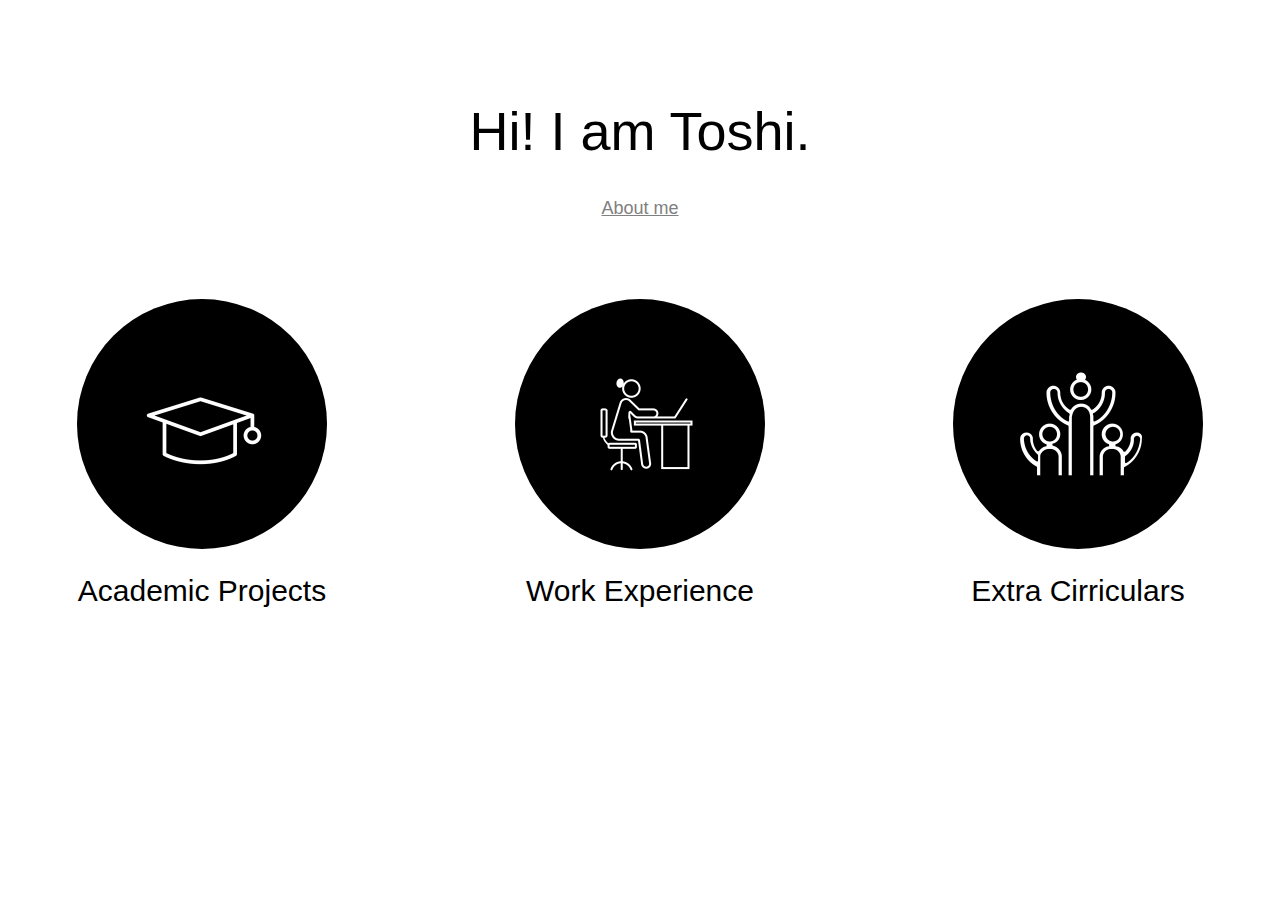
==== index.html @ 02c3881b "changes for warning" ====
<!doctype html>
<html lang="en">
  <head>
  <title>Toshi Gupta</title>
  <meta charset="UTF-8">
  <meta name="viewport" content="width=device-width">
  <style>
    body#root div h1 {
      font-size: 54px;
      font-weight: 500;
      margin-top: 100px;
      color: black;
      text-align: center;
      font-family:'Lucida Sans', 'Lucida Sans Regular', 'Lucida Grande', 'Lucida Sans Unicode', Geneva, Verdana, sans-serif
    }
    div#grid div a img {
      width: 250px;
      max-height: 400px;
      display: block;
      margin-left: auto;
      margin-right: auto;
      border-radius: 50%;
    }
    #grid {
      margin: 80px auto;
      display: grid;
      grid-column-gap: 50px;
      grid-template-columns: auto auto auto;
    }
    div#grid div a h2 {
      font-size: 30px;
      font-weight: 200;
      color: black;
      text-align: center;
      font-family:'Lucida Sans', 'Lucida Sans Regular', 'Lucida Grande', 'Lucida Sans Unicode', Geneva, Verdana, sans-serif
    }
    body#root div a{
      text-decoration: underline;
      font-size: 18px;
      color: grey;
      text-align:center;
      display:block;
      font-family: 'Lucida Sans', 'Lucida Sans Regular', 'Lucida Grande', 'Lucida Sans Unicode', Geneva, Verdana, sans-serif
    }
    div#grid div a {
      text-decoration: none;
    }
  </style>
  </head>
  
  <body id="root">
    <div>
      <h1 class="name"> Hi! I am Toshi.</h1>
      <a href="aboutme.html">About me</a>
      <div id="grid">
        <div>
            <a href="academia.html">
                <img src="./academics.png" alt="Academic Projects"/>
                <h2>Academic Projects</h2>
            </a>
        </div>
        <div>
            <a href="work.html">
            <img src="./work-experience.png" alt="Work Experience" />
            <h2>Work Experience</h2>
            </a>
          </div>
          <div>
              <a href="extra.html">
              <img src="./volunteer.png" alt="Extra Cirricular" />
              <h2>Extra Cirriculars</h2>
              </a>
          </div>
      </div>
    </div>

    <script src="index.js"></script>
</body>
</html>
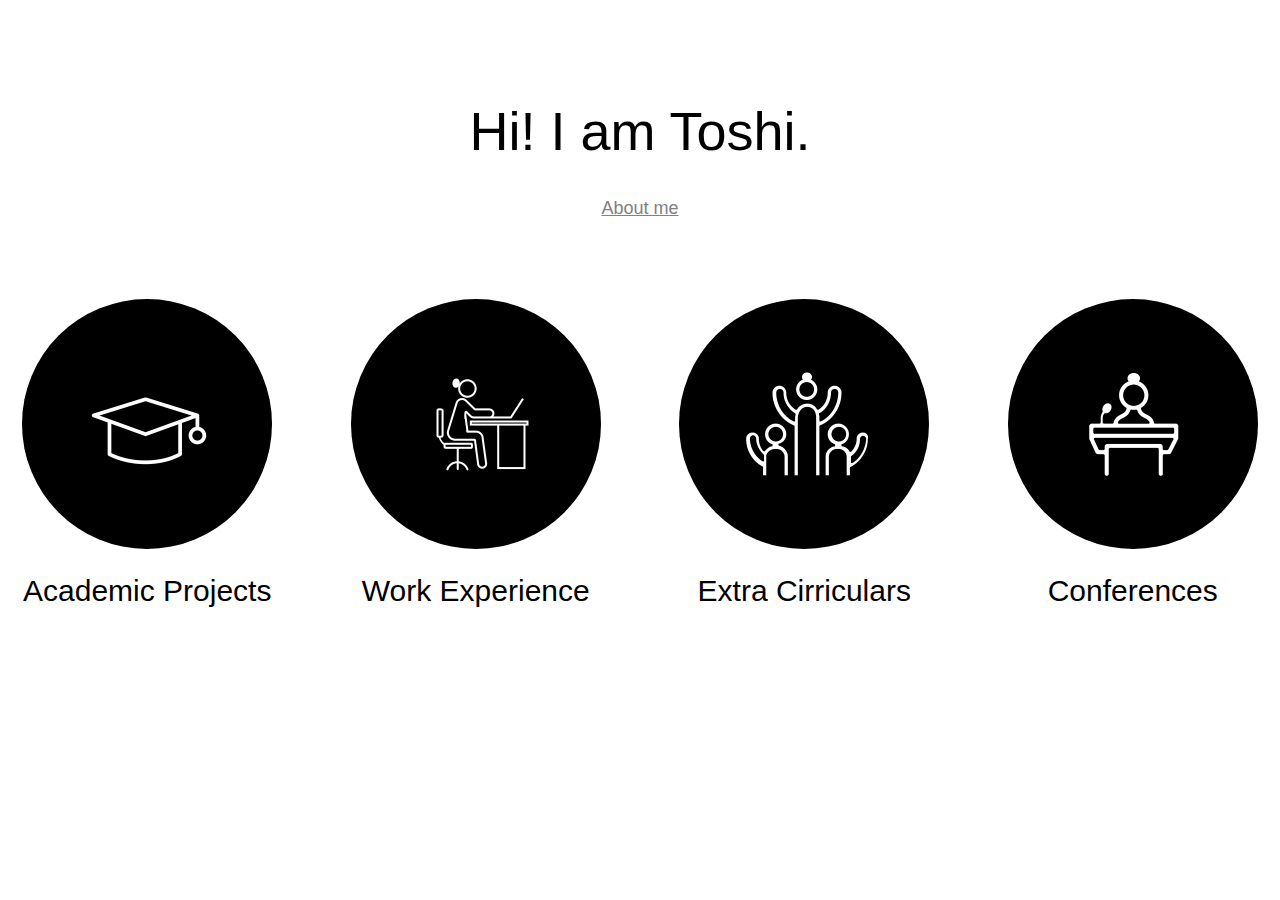
==== commit 123ec365: "final touch ups" ====
--- a/index.html
+++ b/index.html
@@ -25,7 +25,12 @@
       margin: 80px auto;
       display: grid;
       grid-column-gap: 50px;
-      grid-template-columns: auto auto auto;
+      grid-template-columns: repeat(auto-fill, minmax(250px, 1fr));
+    }
+    div#grid div a img:hover{
+      box-shadow: 0 5px 15px rgba(0,0,0,0.9);
+      opacity: 1;
+      transition: opacity 0.3s ease-in-out;
     }
     div#grid div a h2 {
       font-size: 30px;
@@ -71,6 +76,12 @@
               <h2>Extra Cirriculars</h2>
               </a>
           </div>
+          <div>
+              <a href="conferences.html">
+              <img src="./speaker.png" alt="speaker" />
+              <h2>Conferences</h2>
+              </a>
+          </div>
       </div>
     </div>
 
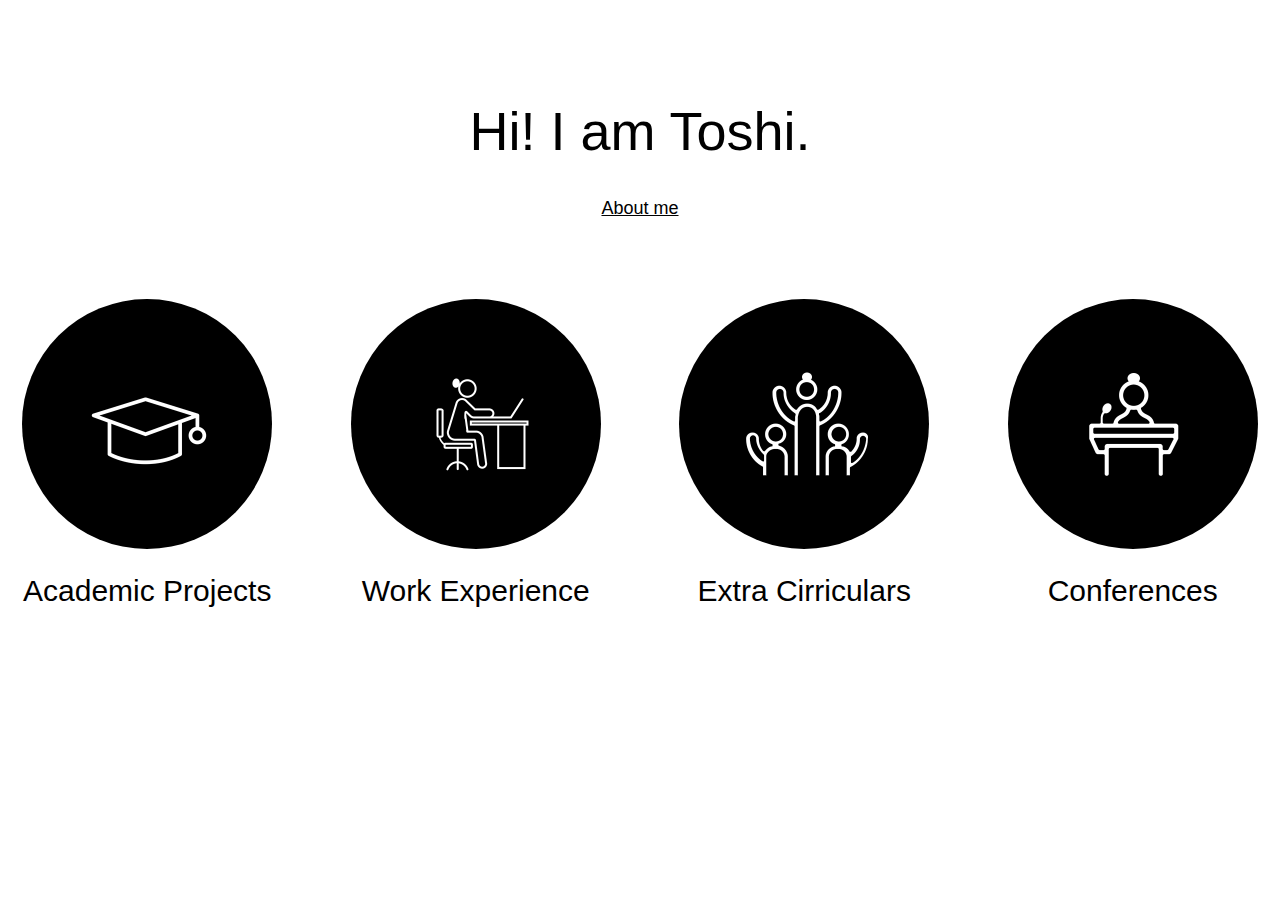
==== commit fa706559: "validating through wave" ====
--- a/index.html
+++ b/index.html
@@ -42,7 +42,7 @@
     body#root div a{
       text-decoration: underline;
       font-size: 18px;
-      color: grey;
+      color: black;
       text-align:center;
       display:block;
       font-family: 'Lucida Sans', 'Lucida Sans Regular', 'Lucida Grande', 'Lucida Sans Unicode', Geneva, Verdana, sans-serif
@@ -60,19 +60,19 @@
       <div id="grid">
         <div>
             <a href="academia.html">
-                <img src="./academics.png" alt="Academic Projects"/>
+                <img src="./academics.png" alt="Academic Projects Image"/>
                 <h2>Academic Projects</h2>
             </a>
         </div>
         <div>
             <a href="work.html">
-            <img src="./work-experience.png" alt="Work Experience" />
+            <img src="./work-experience.png" alt="Work Experience Image" />
             <h2>Work Experience</h2>
             </a>
           </div>
           <div>
               <a href="extra.html">
-              <img src="./volunteer.png" alt="Extra Cirricular" />
+              <img src="./volunteer.png" alt="Extra Cirricular Image" />
               <h2>Extra Cirriculars</h2>
               </a>
           </div>
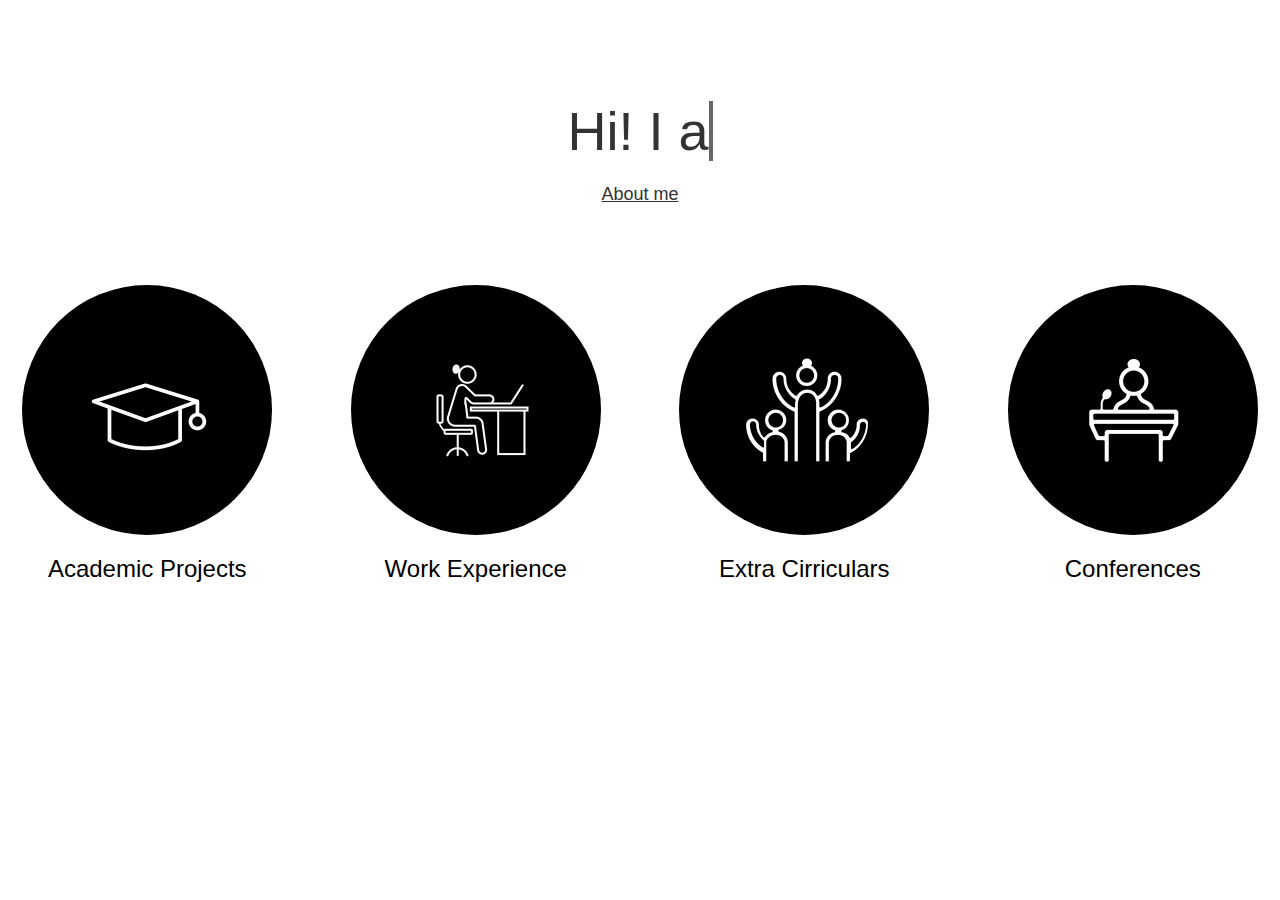
==== commit 0f49b60d: "changes after review" ====
--- a/index.html
+++ b/index.html
@@ -4,81 +4,43 @@
   <title>Toshi Gupta</title>
   <meta charset="UTF-8">
   <meta name="viewport" content="width=device-width">
-  <style>
-    body#root div h1 {
-      font-size: 54px;
-      font-weight: 500;
-      margin-top: 100px;
-      color: black;
-      text-align: center;
-      font-family:'Lucida Sans', 'Lucida Sans Regular', 'Lucida Grande', 'Lucida Sans Unicode', Geneva, Verdana, sans-serif
-    }
-    div#grid div a img {
-      width: 250px;
-      max-height: 400px;
-      display: block;
-      margin-left: auto;
-      margin-right: auto;
-      border-radius: 50%;
-    }
-    #grid {
-      margin: 80px auto;
-      display: grid;
-      grid-column-gap: 50px;
-      grid-template-columns: repeat(auto-fill, minmax(250px, 1fr));
-    }
-    div#grid div a img:hover{
-      box-shadow: 0 5px 15px rgba(0,0,0,0.9);
-      opacity: 1;
-      transition: opacity 0.3s ease-in-out;
-    }
-    div#grid div a h2 {
-      font-size: 30px;
-      font-weight: 200;
-      color: black;
-      text-align: center;
-      font-family:'Lucida Sans', 'Lucida Sans Regular', 'Lucida Grande', 'Lucida Sans Unicode', Geneva, Verdana, sans-serif
-    }
-    body#root div a{
-      text-decoration: underline;
-      font-size: 18px;
-      color: black;
-      text-align:center;
-      display:block;
-      font-family: 'Lucida Sans', 'Lucida Sans Regular', 'Lucida Grande', 'Lucida Sans Unicode', Geneva, Verdana, sans-serif
-    }
-    div#grid div a {
-      text-decoration: none;
-    }
-  </style>
+  <link href="https://fonts.googleapis.com/css?family=Raleway:200,100,400" rel="stylesheet" type="text/css" />
+  <link rel = "stylesheet"
+        type = "text/css"7/
+        href = "main.css" />
   </head>
   
   <body id="root">
-    <div>
-      <h1 class="name"> Hi! I am Toshi.</h1>
+    <div role="main">
+<h1>Hi!
+  <span
+     class="word-wrap"
+     data-period="2000"
+     data-rotate='[ "I am Toshi Gupta" ]'></span>
+</h1>
       <a href="aboutme.html">About me</a>
       <div id="grid">
         <div>
             <a href="academia.html">
-                <img src="./academics.png" alt="Academic Projects Image"/>
+                <img src="./images/academics.png" alt="Academic Projects Image"/>
                 <h2>Academic Projects</h2>
             </a>
         </div>
         <div>
             <a href="work.html">
-            <img src="./work-experience.png" alt="Work Experience Image" />
+            <img src="./images/work-experience.png" alt="Work Experience Image" />
             <h2>Work Experience</h2>
             </a>
           </div>
           <div>
               <a href="extra.html">
-              <img src="./volunteer.png" alt="Extra Cirricular Image" />
+              <img src="./images/volunteer.png" alt="Extra Cirricular Image" />
               <h2>Extra Cirriculars</h2>
               </a>
           </div>
           <div>
               <a href="conferences.html">
-              <img src="./speaker.png" alt="speaker" />
+              <img src="./images/speaker.png" alt="speaker" />
               <h2>Conferences</h2>
               </a>
           </div>
--- a/main.css
+++ b/main.css
@@ -0,0 +1,379 @@
+h1,h2 {
+    font-weight: 200;
+    margin: 0.4em 0;
+  }
+  h1 { font-size: 3.5em; }
+  h2 {
+    color: #888;
+    font-size: 2em;
+  }
+body#root div h1 {
+    font-size: 54px;
+    font-weight: 500;
+    margin-top: 100px;
+    color: #333;
+    text-align: center;
+    font-family:'Lucida Sans', 'Lucida Sans Regular', 'Lucida Grande', 'Lucida Sans Unicode', Geneva, Verdana, sans-serif
+}
+div#grid div a img {
+    width: 250px;
+    max-height: 400px;
+    display: block;
+    margin-left: auto;
+    margin-right: auto;
+    border-radius: 50%;
+}
+#grid {
+    margin: 80px auto;
+    display: grid;
+    grid-column-gap: 50px;
+    grid-template-columns: repeat(auto-fill, minmax(250px, 1fr));
+}
+#extra-grid {
+    display: inline-block;
+    box-shadow: 0 0px 0px rgba(0,0,0,0.9);
+    transition: opacity 0.0s;
+}
+#extra-icon {
+    width: 40px;
+    height: 40px;
+ }
+
+div#grid div a img:hover{
+    box-shadow: 0 5px 15px rgba(0,0,0,0.9);
+    opacity: 1;
+    transition: opacity 0.3s ease-in-out;
+}
+div#grid div a h2 {
+    margin: 20px auto;
+    font-size: 24px;
+    font-weight: 200;
+    color: #000;
+    text-align: center;
+    font-family:'Lucida Sans', 'Lucida Sans Regular', 'Lucida Grande', 'Lucida Sans Unicode', Geneva, Verdana, sans-serif
+}
+body#root div a{
+    text-decoration: underline;
+    font-size: 18px;
+    color: #333;
+    text-align:center;
+    display:block;
+    font-family: 'Lucida Sans', 'Lucida Sans Regular', 'Lucida Grande', 'Lucida Sans Unicode', Geneva, Verdana, sans-serif
+}
+div#grid div a {
+    text-decoration: none;
+}
+
+  /*
+  * aboutPage
+  */
+.container{
+    width: 90%;
+    align-content: center;
+    align-items: center;
+    margin: 20px auto;
+}
+div.container img.myPhoto {
+  width: 250px;
+  max-height: 400px;
+  display: block;
+  margin-left: auto;
+  margin-right: auto;
+  border-radius: 50%;
+}
+div.container img.myPhoto:hover {
+  box-shadow: 0 5px 15px rgba(0,0,0,0.3);
+  opacity: 1;
+  transition: opacity 0.3s ease-in-out;
+}
+.grid {
+  margin: 40px auto ;
+  display: grid;
+  grid-column-gap: 10px;
+  grid-template-columns: 50px 50px 50px 50px;
+}
+div.grid img{
+  width: 40px;
+  max-height: 100px;
+  display: block;
+  margin-left: auto;
+  margin-right: auto;
+  border-radius: 50%;
+}
+div.container p{
+  color: #333;
+  display:block;
+  font-size: 20px;
+  font-family: 'Lucida Sans', 'Lucida Sans Regular', 'Lucida Grande', 'Lucida Sans Unicode', Geneva, Verdana, sans-serif
+}
+div.container h1{
+  margin: 40px auto;
+  color: #333;
+  display:block;
+  font-size: 20px;
+  font-family: 'Lucida Sans', 'Lucida Sans Regular', 'Lucida Grande', 'Lucida Sans Unicode', Geneva, Verdana, sans-serif
+}
+div.container a{ 
+    color: #808080;
+    margin-left:8px;
+    padding-bottom: 8px;
+    font-weight: 200;
+    font-size: 14px;
+    font-family:'Lucida Sans', 'Lucida Sans Regular', 'Lucida Grande', 'Lucida Sans Unicode', Geneva, Verdana, sans-serif;
+}
+div.container #header{
+  display: flex;
+}
+
+/*
+* for academia page
+*/
+  
+div.container p#name {
+    font-size: 16px;
+    font-weight: 500;
+    color: #333;
+    font-family:'Lucida Sans', 'Lucida Sans Regular', 'Lucida Grande', 'Lucida Sans Unicode', Geneva, Verdana, sans-serif
+}
+.common-grid {
+    margin: 80px auto;
+    display: grid;
+    grid-row-gap: 50px;
+}
+div.common-grid div {
+    box-shadow: 0 4px 8px rgba(15, 14, 14, 0.15);
+    border-radius: 4px;
+    padding-bottom: 8px;
+    display: block;
+    font-weight: 200;
+    color: #333;
+    font-family:'Lucida Sans', 'Lucida Sans Regular', 'Lucida Grande', 'Lucida Sans Unicode', Geneva, Verdana, sans-serif;
+}
+div.common-grid div h2 {
+    margin-left:8px;
+    font-weight: 700;
+    font-size: 16px;
+    color: black;
+    font-family:'Lucida Sans', 'Lucida Sans Regular', 'Lucida Grande', 'Lucida Sans Unicode', Geneva, Verdana, sans-serif;
+}
+div.common-grid div p{
+    margin-left:8px;
+    font-weight: 200;
+    font-size: 14px;
+    font-family:'Lucida Sans', 'Lucida Sans Regular', 'Lucida Grande', 'Lucida Sans Unicode', Geneva, Verdana, sans-serif;
+}
+div.common-grid div:hover {
+    box-shadow: 0 5px 15px rgba(0,0,0,0.3);
+    opacity: 1;
+    transition: opacity 0.3s ease-in-out;
+}
+    
+div.container #header img {
+    padding-top: 38px;
+    width: 30px;
+    max-height: 100px;
+    margin-right: 20px;
+}
+@media only screen and (min-width: 768px) {
+    div.container #header img {
+    padding-top: 12px;
+    width: 60px;
+    max-height: 100px;
+    }
+}
+
+/*
+* For conference page
+*/
+
+  div.common-grid div a{
+      color: #808080;
+      margin-left:8px;
+      padding-bottom: 8px;
+      font-weight: 200;
+      font-size: 14px;
+      font-family:'Lucida Sans', 'Lucida Sans Regular', 'Lucida Grande', 'Lucida Sans Unicode', Geneva, Verdana, sans-serif;
+  }
+
+  div.common-grid div img{
+      width: 100%;
+      height: 100%;
+  }
+
+  /*
+  *top navigator
+  */
+
+  .topnav {
+    overflow: hidden;
+    background-color: #333;
+    display: flex;
+    justify-content: space-around;
+  }
+  
+  .topnav a {
+    float: left;
+    display: block;
+    color: #f2f2f2;
+    text-align: center;
+    padding: 14px 16px;
+    text-decoration: none;
+    font-size: 17px;
+  }
+  
+  .topnav a:hover {
+    background-color: #fff;
+    color: #333;
+  }
+  
+  .topnav a.active {
+    background-color: #fff;
+    color: #333;
+  }
+  
+  .topnav .icon {
+    display: none;
+  }
+
+  .header {
+    display: none;
+  }
+  
+  @media screen and (max-width: 600px) {
+    .topnav a:not(:first-child) {display: none;}
+    .topnav a.icon {
+      float: right;
+      display: block;
+    }
+    .header {
+        display: block;
+        color: #333;
+        text-align: center;
+        padding: 14px 16px;
+        text-decoration: none;
+        font-size: 18px;
+        font-weight: 500;
+      }
+  }
+  
+  @media screen and (max-width: 600px) {
+    .topnav.responsive {
+        position: relative;
+        display: block;
+        justify-content: unset;
+    }
+    .topnav.responsive .icon {
+      position: absolute;
+      right: 0;
+      top: 0;
+    }
+    .topnav.responsive a {
+      float: none;
+      display: block;
+      text-align: left;
+    }
+    .topnav.responsive a.active {
+        background-color: #fff;
+        color: #333;
+      }
+      
+  }
+
+  #more,#more1, #more2, #more3 {display: none; margin-left:4px;}
+  #myBtn, #myBtn1, #myBtn2, #myBtn3{margin-left: 8px; background-color: #333; height: 40px; width: 100px; color: white; border-radius: 6px;}
+
+  .mySlides {display: none}
+img {vertical-align: middle;}
+
+/* Slideshow container */
+.slideshow-container {
+  max-width: 1000px;
+  position: relative;
+  margin: auto;
+}
+
+/* Next & previous buttons */
+.prev, .next {
+  cursor: pointer;
+  position: absolute;
+  top: 50%;
+  width: auto;
+  padding: 16px;
+  margin-top: -22px;
+  color: white;
+  font-weight: bold;
+  font-size: 18px;
+  transition: 0.6s ease;
+  border-radius: 0 3px 3px 0;
+  user-select: none;
+}
+
+/* Position the "next button" to the right */
+.next {
+  right: 0;
+  border-radius: 3px 0 0 3px;
+}
+
+/* On hover, add a black background color with a little bit see-through */
+.prev:hover, .next:hover {
+  background-color: rgba(0,0,0,0.8);
+}
+
+/* Caption text */
+.text {
+  color: #f2f2f2;
+  font-size: 15px;
+  padding: 8px 12px;
+  position: absolute;
+  bottom: 8px;
+  width: 100%;
+  text-align: center;
+}
+
+/* Number text (1/3 etc) */
+.numbertext {
+  color: #f2f2f2;
+  font-size: 12px;
+  padding: 8px 12px;
+  position: absolute;
+  top: 0;
+}
+
+/* The dots/bullets/indicators */
+.dot {
+  cursor: pointer;
+  height: 15px;
+  width: 15px;
+  margin: 0 2px;
+  background-color: #bbb;
+  border-radius: 50%;
+  display: inline-block;
+  transition: background-color 0.6s ease;
+}
+
+.active, .dot:hover {
+  background-color: #717171;
+}
+
+/* Fading animation */
+.fade {
+  -webkit-animation-name: fade;
+  -webkit-animation-duration: 1.5s;
+  animation-name: fade;
+  animation-duration: 1.5s;
+}
+
+@-webkit-keyframes fade {
+  from {opacity: .4} 
+  to {opacity: 1}
+}
+
+@keyframes fade {
+  from {opacity: .4} 
+  to {opacity: 1}
+}
+
+/* On smaller screens, decrease text size */
+@media only screen and (max-width: 300px) {
+  .prev, .next,.text {font-size: 11px}
+}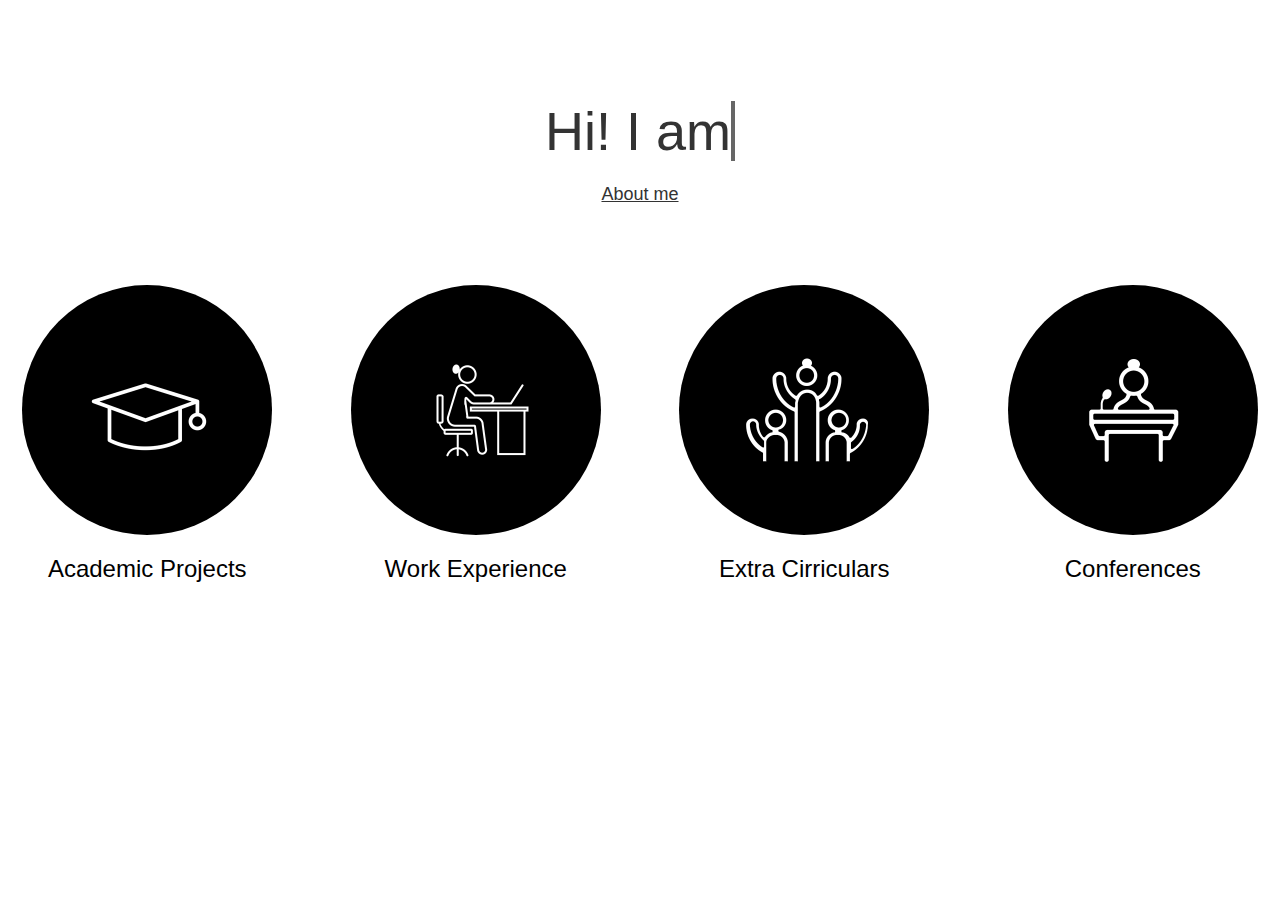
==== commit eb84b943: "validator tests" ====
--- a/index.html
+++ b/index.html
@@ -1,52 +1,59 @@
-<!doctype html>
+<!DOCTYPE html>
 <html lang="en">
   <head>
-  <title>Toshi Gupta</title>
-  <meta charset="UTF-8">
-  <meta name="viewport" content="width=device-width">
-  <link href="https://fonts.googleapis.com/css?family=Raleway:200,100,400" rel="stylesheet" type="text/css" />
-  <link rel = "stylesheet"
-        type = "text/css"7/
-        href = "main.css" />
+    <title>Toshi Gupta</title>
+    <meta charset="UTF-8" />
+    <meta name="viewport" content="width=device-width" />
+    <link
+      href="https://fonts.googleapis.com/css?family=Raleway:200,100,400"
+      rel="stylesheet"
+      type="text/css"
+    />
+    <link rel = "stylesheet" type = "text/css" href = "main.css" />
   </head>
-  
+
   <body id="root">
-    <div role="main">
-<h1>Hi!
-  <span
-     class="word-wrap"
-     data-period="2000"
-     data-rotate='[ "I am Toshi Gupta" ]'></span>
-</h1>
+    <main role="main">
+      <h1>
+        Hi!
+        <span
+          class="word-wrap"
+          data-period="2000"
+          data-rotate='[ "I am Toshi Gupta" ]'
+        ></span>
+      </h1>
       <a href="aboutme.html">About me</a>
       <div id="grid">
         <div>
-            <a href="academia.html">
-                <img src="./images/academics.png" alt="Academic Projects Image"/>
-                <h2>Academic Projects</h2>
-            </a>
+          <a href="academia.html">
+            <img src="./images/academics.png" alt="Academic Projects Image" />
+            <h2>Academic Projects</h2>
+          </a>
         </div>
         <div>
-            <a href="work.html">
-            <img src="./images/work-experience.png" alt="Work Experience Image" />
+          <a href="work.html">
+            <img
+              src="./images/work-experience.png"
+              alt="Work Experience Image"
+            />
             <h2>Work Experience</h2>
-            </a>
-          </div>
-          <div>
-              <a href="extra.html">
-              <img src="./images/volunteer.png" alt="Extra Cirricular Image" />
-              <h2>Extra Cirriculars</h2>
-              </a>
-          </div>
-          <div>
-              <a href="conferences.html">
-              <img src="./images/speaker.png" alt="speaker" />
-              <h2>Conferences</h2>
-              </a>
-          </div>
+          </a>
+        </div>
+        <div>
+          <a href="extra.html">
+            <img src="./images/volunteer.png" alt="Extra Cirricular Image" />
+            <h2>Extra Cirriculars</h2>
+          </a>
+        </div>
+        <div>
+          <a href="conferences.html">
+            <img src="./images/speaker.png" alt="speaker" />
+            <h2>Conferences</h2>
+          </a>
+        </div>
       </div>
-    </div>
+    </main>
 
     <script src="index.js"></script>
-</body>
-</html>+  </body>
+</html>
--- a/main.css
+++ b/main.css
@@ -1,77 +1,103 @@
-h1,h2 {
-    font-weight: 200;
-    margin: 0.4em 0;
-  }
-  h1 { font-size: 3.5em; }
-  h2 {
-    color: #888;
-    font-size: 2em;
-  }
+h1,
+h2 {
+  font-weight: 200;
+  margin: 0.4em 0;
+}
+h1 {
+  font-size: 3.5em;
+}
+h2 {
+  color: #888;
+  font-size: 2em;
+}
+header {
+  width: 90%;
+  align-content: center;
+  align-items: center;
+  margin: 20px auto;
+}
 body#root div h1 {
-    font-size: 54px;
-    font-weight: 500;
-    margin-top: 100px;
-    color: #333;
-    text-align: center;
-    font-family:'Lucida Sans', 'Lucida Sans Regular', 'Lucida Grande', 'Lucida Sans Unicode', Geneva, Verdana, sans-serif
+  font-size: 54px;
+  font-weight: 500;
+  margin-top: 100px;
+  color: #333;
+  text-align: center;
+  font-family: "Lucida Sans", "Lucida Sans Regular", "Lucida Grande",
+    "Lucida Sans Unicode", Geneva, Verdana, sans-serif;
+}
+body#root main h1 {
+  font-size: 54px;
+  font-weight: 500;
+  margin-top: 100px;
+  color: #333;
+  text-align: center;
+  font-family: "Lucida Sans", "Lucida Sans Regular", "Lucida Grande",
+    "Lucida Sans Unicode", Geneva, Verdana, sans-serif;
 }
 div#grid div a img {
-    width: 250px;
-    max-height: 400px;
-    display: block;
-    margin-left: auto;
-    margin-right: auto;
-    border-radius: 50%;
+  width: 250px;
+  max-height: 400px;
+  display: block;
+  margin-left: auto;
+  margin-right: auto;
+  border-radius: 50%;
 }
 #grid {
-    margin: 80px auto;
-    display: grid;
-    grid-column-gap: 50px;
-    grid-template-columns: repeat(auto-fill, minmax(250px, 1fr));
+  margin: 80px auto;
+  display: grid;
+  grid-column-gap: 50px;
+  grid-template-columns: repeat(auto-fill, minmax(250px, 1fr));
 }
 #extra-grid {
-    display: inline-block;
-    box-shadow: 0 0px 0px rgba(0,0,0,0.9);
-    transition: opacity 0.0s;
+  display: inline-block;
+  box-shadow: 0 0px 0px rgba(0, 0, 0, 0.9);
+  transition: opacity 0s;
 }
 #extra-icon {
-    width: 40px;
-    height: 40px;
- }
-
-div#grid div a img:hover{
-    box-shadow: 0 5px 15px rgba(0,0,0,0.9);
-    opacity: 1;
-    transition: opacity 0.3s ease-in-out;
+  width: 40px;
+  height: 40px;
+}
+
+#extra-icon2 {
+  width: 40px;
+  height: 40px;
+}
+
+div#grid div a img:hover {
+  box-shadow: 0 5px 15px rgba(0, 0, 0, 0.9);
+  opacity: 1;
+  transition: opacity 0.3s ease-in-out;
 }
 div#grid div a h2 {
-    margin: 20px auto;
-    font-size: 24px;
-    font-weight: 200;
-    color: #000;
-    text-align: center;
-    font-family:'Lucida Sans', 'Lucida Sans Regular', 'Lucida Grande', 'Lucida Sans Unicode', Geneva, Verdana, sans-serif
-}
-body#root div a{
-    text-decoration: underline;
-    font-size: 18px;
-    color: #333;
-    text-align:center;
-    display:block;
-    font-family: 'Lucida Sans', 'Lucida Sans Regular', 'Lucida Grande', 'Lucida Sans Unicode', Geneva, Verdana, sans-serif
+  margin: 20px auto;
+  font-size: 24px;
+  font-weight: 200;
+  color: #000;
+  text-align: center;
+  font-family: "Lucida Sans", "Lucida Sans Regular", "Lucida Grande",
+    "Lucida Sans Unicode", Geneva, Verdana, sans-serif;
+}
+body#root main a {
+  text-decoration: underline;
+  font-size: 18px;
+  color: #333;
+  text-align: center;
+  display: block;
+  font-family: "Lucida Sans", "Lucida Sans Regular", "Lucida Grande",
+    "Lucida Sans Unicode", Geneva, Verdana, sans-serif;
 }
 div#grid div a {
-    text-decoration: none;
-}
-
-  /*
+  text-decoration: none;
+}
+
+/*
   * aboutPage
   */
-.container{
-    width: 90%;
-    align-content: center;
-    align-items: center;
-    margin: 20px auto;
+.container {
+  width: 90%;
+  align-content: center;
+  align-items: center;
+  margin: 20px auto;
 }
 div.container img.myPhoto {
   width: 250px;
@@ -82,17 +108,17 @@
   border-radius: 50%;
 }
 div.container img.myPhoto:hover {
-  box-shadow: 0 5px 15px rgba(0,0,0,0.3);
+  box-shadow: 0 5px 15px rgba(0, 0, 0, 0.3);
   opacity: 1;
   transition: opacity 0.3s ease-in-out;
 }
 .grid {
-  margin: 40px auto ;
+  margin: 40px auto;
   display: grid;
   grid-column-gap: 10px;
   grid-template-columns: 50px 50px 50px 50px;
 }
-div.grid img{
+div.grid img {
   width: 40px;
   max-height: 100px;
   display: block;
@@ -100,190 +126,221 @@
   margin-right: auto;
   border-radius: 50%;
 }
-div.container p{
-  color: #333;
-  display:block;
+div.container p {
+  color: #333;
+  display: block;
   font-size: 20px;
-  font-family: 'Lucida Sans', 'Lucida Sans Regular', 'Lucida Grande', 'Lucida Sans Unicode', Geneva, Verdana, sans-serif
-}
-div.container h1{
+  font-family: "Lucida Sans", "Lucida Sans Regular", "Lucida Grande",
+    "Lucida Sans Unicode", Geneva, Verdana, sans-serif;
+}
+div.container h1 {
   margin: 40px auto;
   color: #333;
-  display:block;
+  display: block;
   font-size: 20px;
-  font-family: 'Lucida Sans', 'Lucida Sans Regular', 'Lucida Grande', 'Lucida Sans Unicode', Geneva, Verdana, sans-serif
-}
-div.container a{ 
-    color: #808080;
-    margin-left:8px;
-    padding-bottom: 8px;
-    font-weight: 200;
-    font-size: 14px;
-    font-family:'Lucida Sans', 'Lucida Sans Regular', 'Lucida Grande', 'Lucida Sans Unicode', Geneva, Verdana, sans-serif;
-}
-div.container #header{
+  font-family: "Lucida Sans", "Lucida Sans Regular", "Lucida Grande",
+    "Lucida Sans Unicode", Geneva, Verdana, sans-serif;
+}
+div.container a {
+  color: blue;
+  margin-left: 8px;
+  padding-bottom: 8px;
+  font-weight: 200;
+  font-size: 14px;
+  font-family: "Lucida Sans", "Lucida Sans Regular", "Lucida Grande",
+    "Lucida Sans Unicode", Geneva, Verdana, sans-serif;
+}
+div.container #header {
   display: flex;
 }
 
 /*
 * for academia page
 */
-  
+
 div.container p#name {
-    font-size: 16px;
-    font-weight: 500;
-    color: #333;
-    font-family:'Lucida Sans', 'Lucida Sans Regular', 'Lucida Grande', 'Lucida Sans Unicode', Geneva, Verdana, sans-serif
+  font-size: 16px;
+  font-weight: 500;
+  color: #333;
+  font-family: "Lucida Sans", "Lucida Sans Regular", "Lucida Grande",
+    "Lucida Sans Unicode", Geneva, Verdana, sans-serif;
 }
 .common-grid {
-    margin: 80px auto;
-    display: grid;
-    grid-row-gap: 50px;
+  margin: 80px auto;
+  display: grid;
+  grid-row-gap: 50px;
 }
 div.common-grid div {
-    box-shadow: 0 4px 8px rgba(15, 14, 14, 0.15);
-    border-radius: 4px;
-    padding-bottom: 8px;
-    display: block;
-    font-weight: 200;
-    color: #333;
-    font-family:'Lucida Sans', 'Lucida Sans Regular', 'Lucida Grande', 'Lucida Sans Unicode', Geneva, Verdana, sans-serif;
+  box-shadow: 0 4px 8px rgba(15, 14, 14, 0.15);
+  border-radius: 4px;
+  padding-bottom: 8px;
+  display: block;
+  font-weight: 200;
+  color: #333;
+  font-family: "Lucida Sans", "Lucida Sans Regular", "Lucida Grande",
+    "Lucida Sans Unicode", Geneva, Verdana, sans-serif;
 }
 div.common-grid div h2 {
-    margin-left:8px;
-    font-weight: 700;
-    font-size: 16px;
-    color: black;
-    font-family:'Lucida Sans', 'Lucida Sans Regular', 'Lucida Grande', 'Lucida Sans Unicode', Geneva, Verdana, sans-serif;
-}
-div.common-grid div p{
-    margin-left:8px;
-    font-weight: 200;
-    font-size: 14px;
-    font-family:'Lucida Sans', 'Lucida Sans Regular', 'Lucida Grande', 'Lucida Sans Unicode', Geneva, Verdana, sans-serif;
+  margin-left: 8px;
+  font-weight: 700;
+  font-size: 16px;
+  color: black;
+  font-family: "Lucida Sans", "Lucida Sans Regular", "Lucida Grande",
+    "Lucida Sans Unicode", Geneva, Verdana, sans-serif;
+}
+div.common-grid div p {
+  margin-left: 8px;
+  font-weight: 200;
+  font-size: 14px;
+  font-family: "Lucida Sans", "Lucida Sans Regular", "Lucida Grande",
+    "Lucida Sans Unicode", Geneva, Verdana, sans-serif;
 }
 div.common-grid div:hover {
-    box-shadow: 0 5px 15px rgba(0,0,0,0.3);
-    opacity: 1;
-    transition: opacity 0.3s ease-in-out;
-}
-    
+  box-shadow: 0 5px 15px rgba(0, 0, 0, 0.3);
+  opacity: 1;
+  transition: opacity 0.3s ease-in-out;
+}
+
 div.container #header img {
-    padding-top: 38px;
-    width: 30px;
-    max-height: 100px;
-    margin-right: 20px;
+  padding-top: 38px;
+  width: 30px;
+  max-height: 100px;
+  margin-right: 20px;
 }
 @media only screen and (min-width: 768px) {
-    div.container #header img {
+  div.container #header img {
     padding-top: 12px;
     width: 60px;
     max-height: 100px;
-    }
+  }
 }
 
 /*
 * For conference page
 */
 
-  div.common-grid div a{
-      color: #808080;
-      margin-left:8px;
-      padding-bottom: 8px;
-      font-weight: 200;
-      font-size: 14px;
-      font-family:'Lucida Sans', 'Lucida Sans Regular', 'Lucida Grande', 'Lucida Sans Unicode', Geneva, Verdana, sans-serif;
-  }
-
-  div.common-grid div img{
-      width: 100%;
-      height: 100%;
-  }
-
-  /*
+div.common-grid div a {
+  color: blue;
+  margin-left: 8px;
+  padding-bottom: 8px;
+  font-weight: 200;
+  font-size: 14px;
+  font-family: "Lucida Sans", "Lucida Sans Regular", "Lucida Grande",
+    "Lucida Sans Unicode", Geneva, Verdana, sans-serif;
+}
+
+div.common-grid div img {
+  width: 100%;
+  height: 100%;
+}
+
+/*
   *top navigator
   */
 
-  .topnav {
-    overflow: hidden;
-    background-color: #333;
-    display: flex;
-    justify-content: space-around;
-  }
-  
-  .topnav a {
-    float: left;
+.topnav {
+  overflow: hidden;
+  background-color: #333;
+  display: flex;
+  justify-content: space-around;
+}
+.topnav h1 {
+  float: left;
+  display: block;
+  color: #f2f2f2;
+  text-align: center;
+  padding: 14px 16px;
+  text-decoration: none;
+  font-size: 17px;
+  padding: 0px;
+  line-height: 18px;
+}
+
+.topnav a {
+  float: left;
+  display: block;
+  color: #fff;
+  text-align: center;
+  padding: 14px 16px;
+  text-decoration: none;
+  font-size: 17px;
+}
+
+.topnav a:hover {
+  background-color: #fff;
+  color: #333;
+}
+
+.topnav a.active {
+  background-color: #fff;
+  color: #333;
+}
+
+.topnav .icon {
+  display: none;
+}
+
+
+@media screen and (max-width: 600px) {
+  .topnav a:not(:first-child) {
+    display: none;
+    margin-bottom: 10px;
+  }
+  .topnav a.icon {
+    float: right;
     display: block;
-    color: #f2f2f2;
-    text-align: center;
-    padding: 14px 16px;
-    text-decoration: none;
-    font-size: 17px;
-  }
-  
-  .topnav a:hover {
+  }
+
+}
+
+@media screen and (max-width: 600px) {
+  .topnav.responsive {
+    position: relative;
+    display: block;
+    justify-content: unset;
+  }
+  .topnav.responsive .icon {
+    position: absolute;
+    right: 0;
+    top: 0;
+  }
+  .topnav.responsive a {
+    float: none;
+    display: block;
+    text-align: left;
+    margin-top: 24px;
+  }
+  .topnav.responsive a.active {
     background-color: #fff;
     color: #333;
   }
-  
-  .topnav a.active {
-    background-color: #fff;
-    color: #333;
-  }
-  
-  .topnav .icon {
-    display: none;
-  }
-
-  .header {
-    display: none;
-  }
-  
-  @media screen and (max-width: 600px) {
-    .topnav a:not(:first-child) {display: none;}
-    .topnav a.icon {
-      float: right;
-      display: block;
-    }
-    .header {
-        display: block;
-        color: #333;
-        text-align: center;
-        padding: 14px 16px;
-        text-decoration: none;
-        font-size: 18px;
-        font-weight: 500;
-      }
-  }
-  
-  @media screen and (max-width: 600px) {
-    .topnav.responsive {
-        position: relative;
-        display: block;
-        justify-content: unset;
-    }
-    .topnav.responsive .icon {
-      position: absolute;
-      right: 0;
-      top: 0;
-    }
-    .topnav.responsive a {
-      float: none;
-      display: block;
-      text-align: left;
-    }
-    .topnav.responsive a.active {
-        background-color: #fff;
-        color: #333;
-      }
-      
-  }
-
-  #more,#more1, #more2, #more3 {display: none; margin-left:4px;}
-  #myBtn, #myBtn1, #myBtn2, #myBtn3{margin-left: 8px; background-color: #333; height: 40px; width: 100px; color: white; border-radius: 6px;}
-
-  .mySlides {display: none}
-img {vertical-align: middle;}
+}
+
+#more,
+#more1,
+#more2,
+#more3 {
+  display: none;
+  margin-left: 4px;
+}
+#myBtn,
+#myBtn1,
+#myBtn2,
+#myBtn3 {
+  margin-left: 8px;
+  background-color: #333;
+  height: 40px;
+  width: 100px;
+  color: white;
+  border-radius: 6px;
+}
+
+.mySlides {
+  display: none;
+}
+img {
+  vertical-align: middle;
+}
 
 /* Slideshow container */
 .slideshow-container {
@@ -293,7 +350,8 @@
 }
 
 /* Next & previous buttons */
-.prev, .next {
+.prev,
+.next {
   cursor: pointer;
   position: absolute;
   top: 50%;
@@ -315,13 +373,14 @@
 }
 
 /* On hover, add a black background color with a little bit see-through */
-.prev:hover, .next:hover {
-  background-color: rgba(0,0,0,0.8);
+.prev:hover,
+.next:hover {
+  background-color: rgba(0, 0, 0, 0.8);
 }
 
 /* Caption text */
 .text {
-  color: #f2f2f2;
+  color: #fff;
   font-size: 15px;
   padding: 8px 12px;
   position: absolute;
@@ -332,7 +391,7 @@
 
 /* Number text (1/3 etc) */
 .numbertext {
-  color: #f2f2f2;
+  color: #fff;
   font-size: 12px;
   padding: 8px 12px;
   position: absolute;
@@ -345,14 +404,15 @@
   height: 15px;
   width: 15px;
   margin: 0 2px;
-  background-color: #bbb;
+  background-color: #000;
   border-radius: 50%;
   display: inline-block;
   transition: background-color 0.6s ease;
 }
 
-.active, .dot:hover {
-  background-color: #717171;
+.active,
+.dot:hover {
+  background-color: #000;
 }
 
 /* Fading animation */
@@ -364,16 +424,28 @@
 }
 
 @-webkit-keyframes fade {
-  from {opacity: .4} 
-  to {opacity: 1}
+  from {
+    opacity: 0.4;
+  }
+  to {
+    opacity: 1;
+  }
 }
 
 @keyframes fade {
-  from {opacity: .4} 
-  to {opacity: 1}
+  from {
+    opacity: 0.4;
+  }
+  to {
+    opacity: 1;
+  }
 }
 
 /* On smaller screens, decrease text size */
 @media only screen and (max-width: 300px) {
-  .prev, .next,.text {font-size: 11px}
-}+  .prev,
+  .next,
+  .text {
+    font-size: 11px;
+  }
+}
